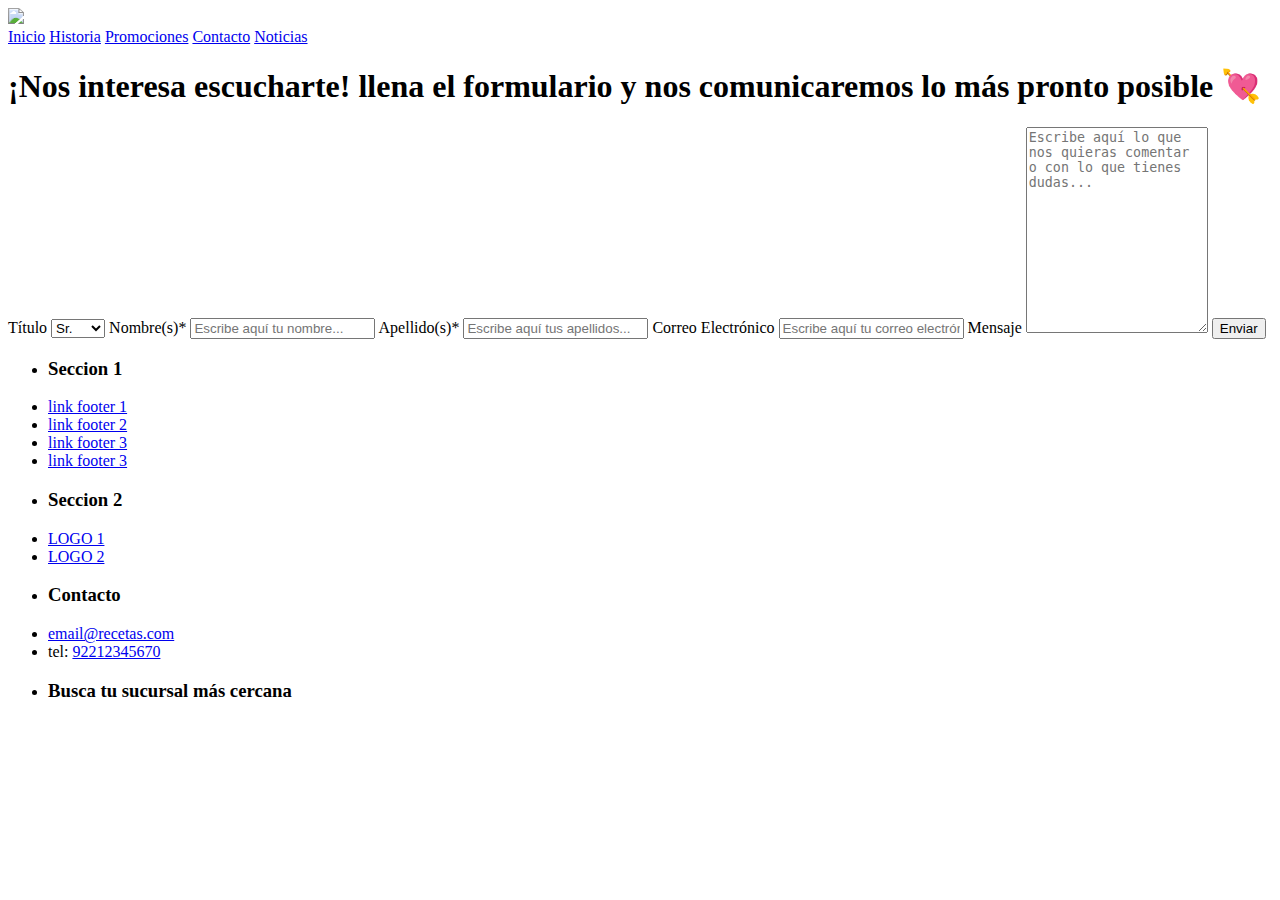
==== html/contacto.html @ 0d6523bf "Commit inicial" ====
<!DOCTYPE html>
<!--[if lt IE 7]>      <html class="no-js lt-ie9 lt-ie8 lt-ie7"> <![endif]-->
<!--[if IE 7]>         <html class="no-js lt-ie9 lt-ie8"> <![endif]-->
<!--[if IE 8]>         <html class="no-js lt-ie9"> <![endif]-->
<!--[if gt IE 8]>      <html class="no-js"> <!--<![endif]-->
<html>
    <head>
        <meta charset="utf-8">
        <meta http-equiv="X-UA-Compatible" content="IE=edge">
        <title>Hello World</title>
        <meta name="description" content="">
        <meta name="viewport" content="width=device-width, initial-scale=1">
        <link rel="stylesheet" href="style.css">
    </head>
    <body>
        <!--[if lt IE 7]>
            <p class="browsehappy">You are using an <strong>outdated</strong> browser. Please <a href="#">upgrade your browser</a> to improve your experience.</p>
        <![endif]-->
        <header>
                <div>
                    <a href="#" class="logo-menu" >
                        <img class="logo" src="resources\logo_v1.png" data-was-processed="true">
                    </a>
                </div>
                    <nav>
                        <a href="index.html">Inicio</a>
                        <a href="historia.html">Historia</a>
                        <a href="promociones.html">Promociones</a>
                        <a href="#">Contacto</a>
                        <a href="noticias.html">Noticias</a>
                    </nav>
	    </header>
        <div class="main-title">
            <h1>¡Nos interesa escucharte! llena el formulario y nos comunicaremos lo más pronto posible 💘</h1>
        </div>
        <section>
            <div class="container">
                <form action="#">
                    <label for="title">Título</label>
                    <select id="title" name="title" class="title-dropdown">
                        <option value="sr">Sr.</option>
                        <option value="sra">Sra.</option>
                        <option value="srita">Srita.</option>
                    </select>
                    <label for="fname">Nombre(s)*</label>
                    <input type="text" id="fname" name="firstname" placeholder="Escribe aquí tu nombre...">
              
                    <label for="lname">Apellido(s)*</label>
                    <input type="text" id="lname" name="lastname" placeholder="Escribe aquí tus apellidos...">

                    <label for="txtemail">Correo Electrónico</label>
                    <input type="email" id="email" name="txtemail" placeholder="Escribe aquí tu correo electrónico...">
            
                
                    <label for="subject">Mensaje</label>
                    <textarea id="subject" name="subject" placeholder="Escribe aquí lo que nos quieras comentar o con lo que tienes dudas..." style="height:200px"></textarea>
                
                    <input type="submit" value="Enviar">
                </form>
              </div>
        </section>
        <footer>
            <div class="seccion-footer">
                <ul>
                    <li><h3>Seccion 1</h3></li>
                    <li><a href="#">link footer 1</a></li>
                    <li><a href="#">link footer 2</a></li>
                    <li><a href="#">link footer 3</a></li>
                    <li><a href="#">link footer 3</a></li>
                </ul>
            </div>
            <div class="seccion-footer">
                <ul>
                    <li><h3>Seccion 2</h3></li>
                    <li><a href="#">LOGO 1</a></li>
                    <li><a href="#">LOGO 2</a></li>
                </ul>
            </div>
            <div class="seccion-footer">
                <ul>
                    <li><h3>Contacto</h3></li>
                    <li><a href="mailto:email@recetas.com">email@recetas.com</a></li>
                    <li>tel: <a href="tel:+189221234567">92212345670</a></li>
                </ul>
            </div>
            <div class="seccion-footer">
                <ul>
                    <li><h3>Busca tu sucursal más cercana</h3></li>
                    <div class="elfsight-app-0a6939cd-e31e-42a1-be19-d851fa839d09 map" data-elfsight-app-lazy></div>
                </ul>
            </div>
        </footer>
        <script src="https://static.elfsight.com/platform/platform.js" data-use-service-core defer></script>
        <script src="" async defer></script>
    </body>
</html>
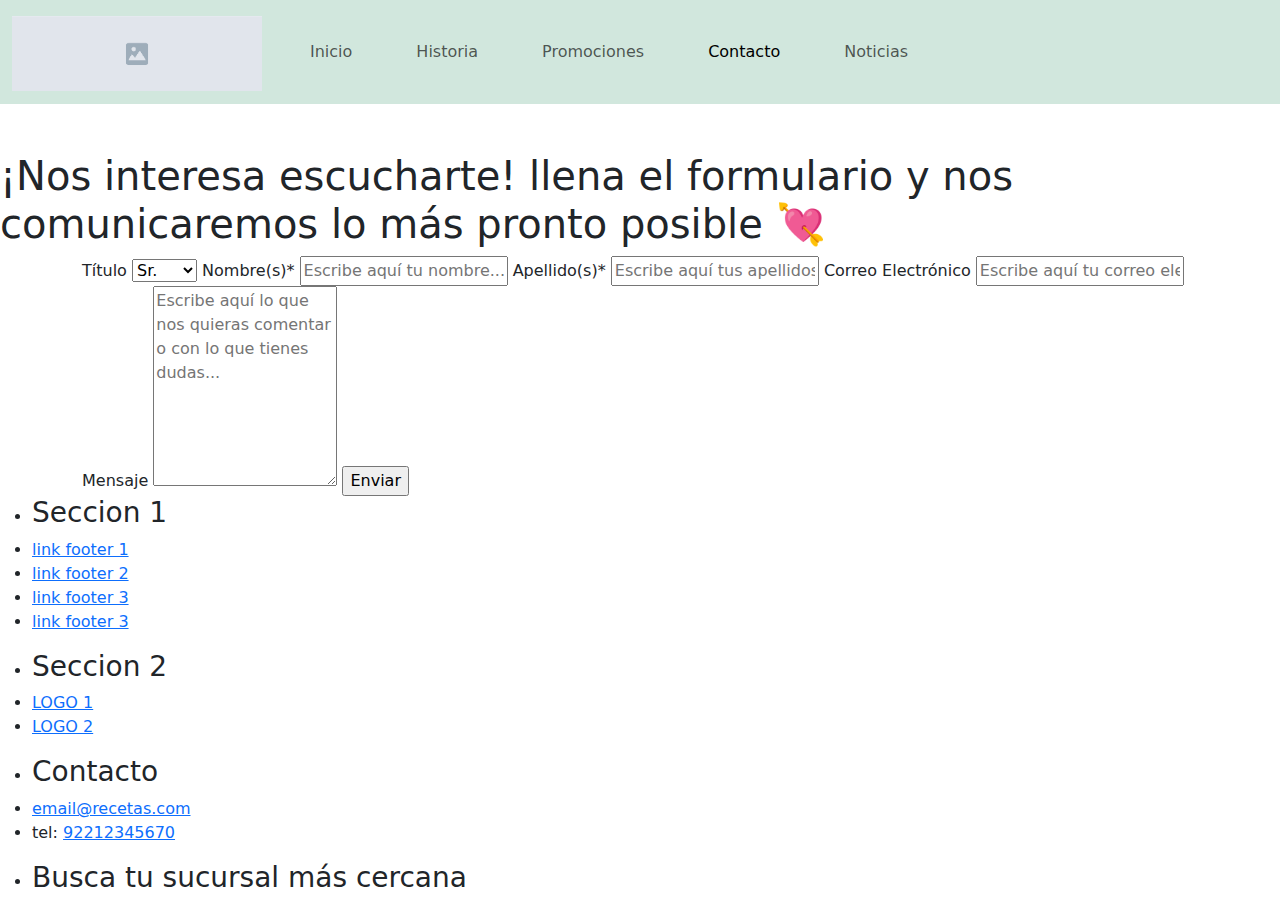
==== commit cf715ba1: "Correccion de consigna 1 (agregar etiqueta main, utilizar solo un css, ajustes menores). Integracion" ====
--- a/html/contacto.html
+++ b/html/contacto.html
@@ -10,26 +10,42 @@
         <title>Hello World</title>
         <meta name="description" content="">
         <meta name="viewport" content="width=device-width, initial-scale=1">
-        <link rel="stylesheet" href="style.css">
+        <link href="https://cdn.jsdelivr.net/npm/bootstrap@5.3.3/dist/css/bootstrap.min.css" rel="stylesheet" integrity="sha384-QWTKZyjpPEjISv5WaRU9OFeRpok6YctnYmDr5pNlyT2bRjXh0JMhjY6hW+ALEwIH" crossorigin="anonymous">
+        <link rel="stylesheet" href="css/style.css">
     </head>
     <body>
         <!--[if lt IE 7]>
             <p class="browsehappy">You are using an <strong>outdated</strong> browser. Please <a href="#">upgrade your browser</a> to improve your experience.</p>
         <![endif]-->
-        <header>
-                <div>
-                    <a href="#" class="logo-menu" >
-                        <img class="logo" src="resources\logo_v1.png" data-was-processed="true">
-                    </a>
+        <header class="mb-5">
+            <nav class="navbar navbar-expand-lg bg-success-subtle">
+              <div class="container-fluid">
+                <a class="navbar-brand" href="#"><img src="../resources/logo_v1.png" alt="Logo" width="250" height="auto" class="d-inline-block align-text-top"></a>
+                <button class="navbar-toggler" type="button" data-bs-toggle="collapse" data-bs-target="#navbarNav" aria-controls="navbarNav" aria-expanded="false" aria-label="Toggle navigation">
+                  <span class="navbar-toggler-icon"></span>
+                </button>
+                <div class="collapse navbar-collapse" id="navbarNav">
+                  <ul class="navbar-nav">
+                    <li class="nav-item mx-4">
+                      <a class="nav-link" href="../index.html">Inicio</a>
+                    </li>
+                    <li class="nav-item mx-4">
+                      <a class="nav-link" href="historia.html">Historia</a>
+                    </li>
+                    <li class="nav-item mx-4">
+                      <a class="nav-link" href="promociones.html">Promociones</a>
+                    </li>
+                    <li class="nav-item mx-4">
+                      <a class="nav-link active" aria-current="page" href="#">Contacto</a>
+                    </li>
+                    <li class="nav-item mx-4">
+                      <a class="nav-link" href="noticias.html">Noticias</a>
+                    </li>
+                  </ul>
                 </div>
-                    <nav>
-                        <a href="index.html">Inicio</a>
-                        <a href="historia.html">Historia</a>
-                        <a href="promociones.html">Promociones</a>
-                        <a href="#">Contacto</a>
-                        <a href="noticias.html">Noticias</a>
-                    </nav>
-	    </header>
+              </div>
+            </nav>
+          </header>
         <div class="main-title">
             <h1>¡Nos interesa escucharte! llena el formulario y nos comunicaremos lo más pronto posible 💘</h1>
         </div>
@@ -90,7 +106,7 @@
                 </ul>
             </div>
         </footer>
+        <script src="https://cdn.jsdelivr.net/npm/bootstrap@5.3.3/dist/js/bootstrap.bundle.min.js" integrity="sha384-YvpcrYf0tY3lHB60NNkmXc5s9fDVZLESaAA55NDzOxhy9GkcIdslK1eN7N6jIeHz" crossorigin="anonymous"></script>
         <script src="https://static.elfsight.com/platform/platform.js" data-use-service-core defer></script>
-        <script src="" async defer></script>
     </body>
 </html>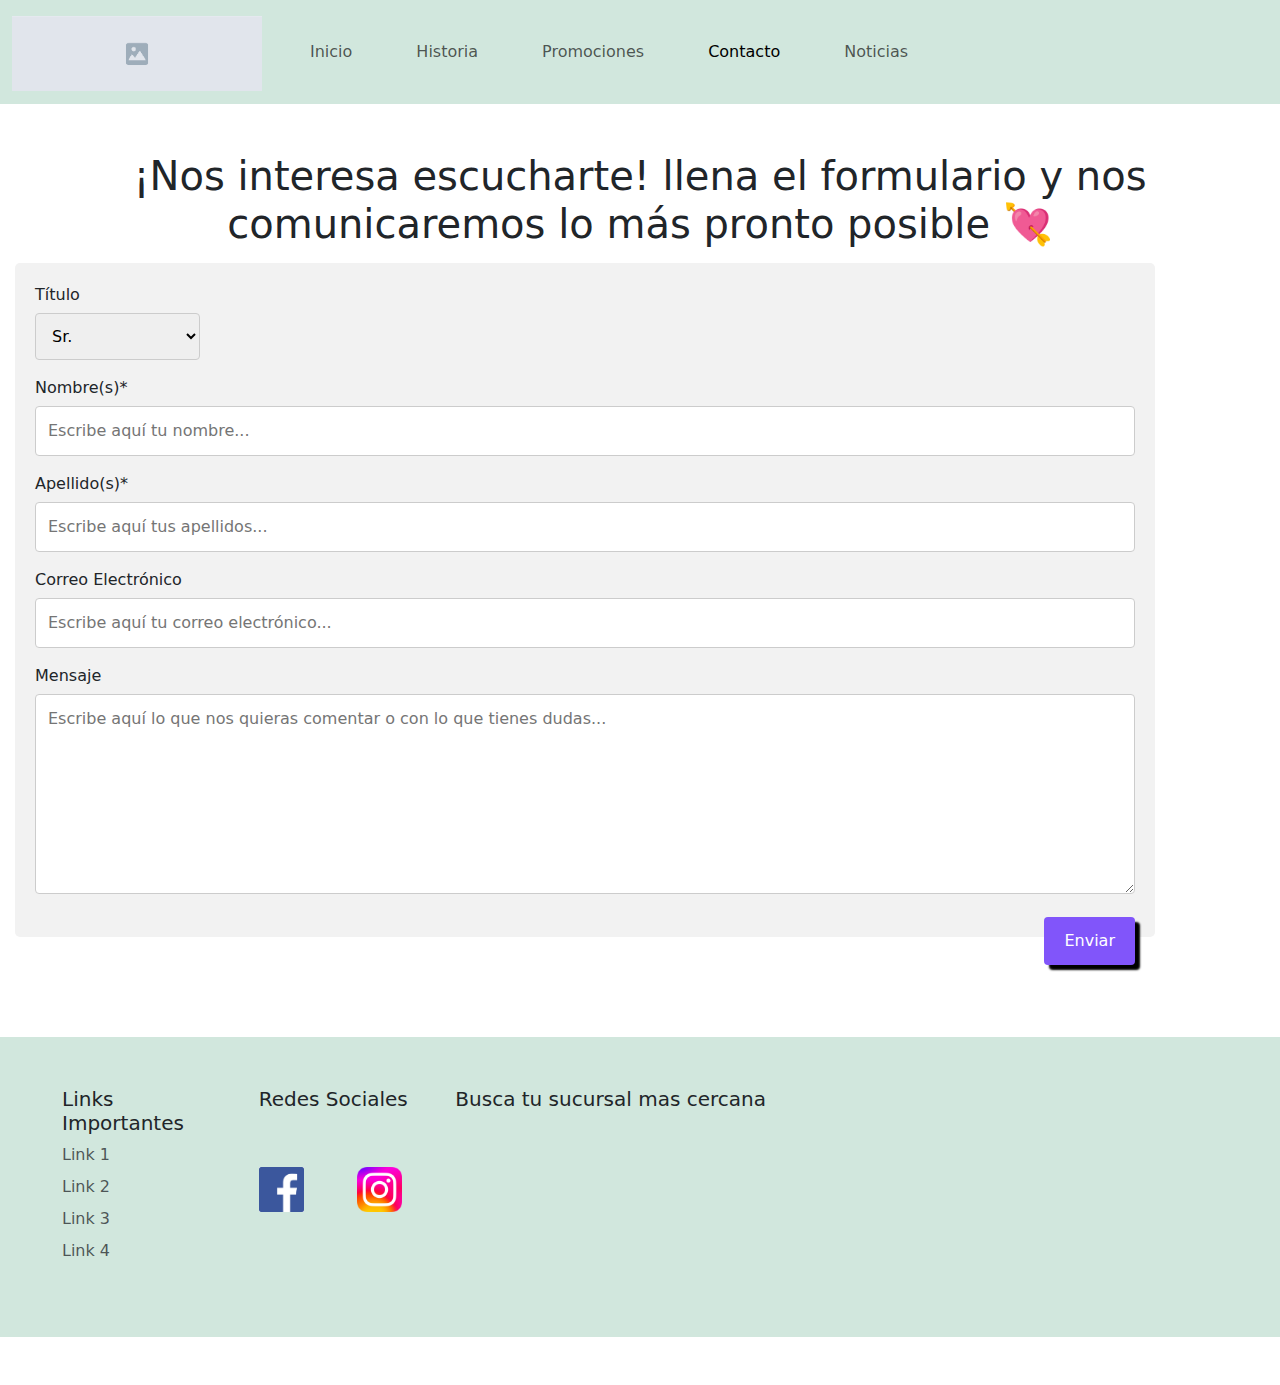
==== commit d799126a: "adicion de footer a todas las demas paginas y fix de url para lectura de style.css" ====
--- a/html/contacto.html
+++ b/html/contacto.html
@@ -11,7 +11,7 @@
         <meta name="description" content="">
         <meta name="viewport" content="width=device-width, initial-scale=1">
         <link href="https://cdn.jsdelivr.net/npm/bootstrap@5.3.3/dist/css/bootstrap.min.css" rel="stylesheet" integrity="sha384-QWTKZyjpPEjISv5WaRU9OFeRpok6YctnYmDr5pNlyT2bRjXh0JMhjY6hW+ALEwIH" crossorigin="anonymous">
-        <link rel="stylesheet" href="css/style.css">
+        <link rel="stylesheet" href="../css/style.css">
     </head>
     <body>
         <!--[if lt IE 7]>
@@ -75,37 +75,42 @@
                 </form>
               </div>
         </section>
-        <footer>
-            <div class="seccion-footer">
-                <ul>
-                    <li><h3>Seccion 1</h3></li>
-                    <li><a href="#">link footer 1</a></li>
-                    <li><a href="#">link footer 2</a></li>
-                    <li><a href="#">link footer 3</a></li>
-                    <li><a href="#">link footer 3</a></li>
+        <div class="container-fluid my-5 bg-success-subtle">
+          <footer>
+            <div class="row">
+              <div class="col-6 col-md-2 mb-3">
+                <h5>Links Importantes</h5>
+                <ul class="nav flex-column">
+                  <li class="nav-item mb-2"><a href="#" class="nav-link p-0 text-muted">Link 1</a></li>
+                  <li class="nav-item mb-2"><a href="#" class="nav-link p-0 text-muted">Link 2</a></li>
+                  <li class="nav-item mb-2"><a href="#" class="nav-link p-0 text-muted">Link 3</a></li>
+                  <li class="nav-item mb-2"><a href="#" class="nav-link p-0 text-muted">Link 4</a></li>
                 </ul>
+              </div>
+        
+              <div class="col-3 col-md-2 mb-3">
+                <h5>Redes Sociales</h5>
+                <div class="row">
+                  <div class="col-6 mt-5">
+                    <img src="../resources/facebook.png" alt="facebook" width="45px">
+                  </div>
+                  <div class="col-6 mt-5">
+                    <img src="../resources/instagram.png" alt="facebook" width="45px">
+                  </div>
+
+                </div>
+              </div>
+              <div class="col-3 col-md-5 mb-3">
+                <form>
+                  <h5>Busca tu sucursal mas cercana</h5>
+                  <div class="w-100 gap-2">
+                    <div class="elfsight-app-0a6939cd-e31e-42a1-be19-d851fa839d09 map" data-elfsight-app-lazy></div>
+                  </div>
+                </form>
+              </div>
             </div>
-            <div class="seccion-footer">
-                <ul>
-                    <li><h3>Seccion 2</h3></li>
-                    <li><a href="#">LOGO 1</a></li>
-                    <li><a href="#">LOGO 2</a></li>
-                </ul>
-            </div>
-            <div class="seccion-footer">
-                <ul>
-                    <li><h3>Contacto</h3></li>
-                    <li><a href="mailto:email@recetas.com">email@recetas.com</a></li>
-                    <li>tel: <a href="tel:+189221234567">92212345670</a></li>
-                </ul>
-            </div>
-            <div class="seccion-footer">
-                <ul>
-                    <li><h3>Busca tu sucursal más cercana</h3></li>
-                    <div class="elfsight-app-0a6939cd-e31e-42a1-be19-d851fa839d09 map" data-elfsight-app-lazy></div>
-                </ul>
-            </div>
-        </footer>
+          </footer>
+        </div>
         <script src="https://cdn.jsdelivr.net/npm/bootstrap@5.3.3/dist/js/bootstrap.bundle.min.js" integrity="sha384-YvpcrYf0tY3lHB60NNkmXc5s9fDVZLESaAA55NDzOxhy9GkcIdslK1eN7N6jIeHz" crossorigin="anonymous"></script>
         <script src="https://static.elfsight.com/platform/platform.js" data-use-service-core defer></script>
     </body>
--- a/css/style.css
+++ b/css/style.css
@@ -0,0 +1,333 @@
+*{
+  margin: 0px;
+  padding: 0px;
+}
+
+.main-title{
+  text-align: center;
+}
+
+.banner1{
+  margin: 20px;
+  img{
+    width: 100%;
+    height: auto;
+  }
+}
+
+.recipes{
+  margin: 20px;
+}
+
+.cards_peep {
+  list-style: none;
+  padding: 50px;
+  display: flex;
+}
+
+.card_image_peep img {
+  width: 100%;
+}
+
+.cards_item_peep {
+  display: inline;
+  padding: 1rem;
+}
+
+.card_peep {
+  background-color: white;
+  border-radius: 1rem;
+  box-shadow: 0 20px 40px -14px rgba(0, 0, 0, 0.25);
+}
+
+.card_title_peep {
+  margin: 0 0 50px;
+  text-align: center;
+  font-size: 20px;
+  font-weight: 700;
+}
+
+.card_text_peep p {
+  margin: 0 0 24px;
+  font-size: 14px;
+  line-height: 1.5;
+}
+
+.link-detail{
+  text-align: right;
+  margin: 5px;
+  a{
+    background-color: rgb(135, 86, 252);
+    padding: 7px 15px;
+    text-decoration: none;
+    color:white;
+    font-weight: lighter;
+    border-radius: 5px;
+    box-shadow: 5px 5px 30px black;
+  }
+}
+
+footer{
+  text-align: left;
+  top: 0%;
+  padding: 50px;
+}
+
+.seccion-footer{
+  display: inline-flex;
+  margin: 75px;
+  color:white;
+  li{
+    list-style: none;
+    padding: 10px;
+  }
+  a{
+    text-decoration: none;
+    color: white;
+  }
+}
+
+.map{
+  max-width: max-content;
+  max-height: 130px;
+}
+
+/*Contactos page*/
+input[type=text], input[type=email], select, textarea {
+  width: 100%;
+  padding: 12px;
+  border: 1px solid #ccc;
+  border-radius: 4px;
+  box-sizing: border-box;
+  margin-top: 6px;
+  margin-bottom: 16px;
+  resize: vertical;
+}
+
+input[type=submit] {
+  background-color: #8155fa;
+  color: white;
+  padding: 12px 20px;
+  border: none;
+  border-radius: 4px;
+  cursor: pointer;
+  box-shadow: 5px 5px 2px black;
+  float: right;
+  bottom: 0;
+}
+
+
+.container {
+  border-radius: 5px;
+  background-color: #f2f2f2;
+  padding: 20px;
+  margin: 15px;
+  margin-bottom: 100px;
+}
+
+.title-dropdown{
+  width: 15%;
+  display: block;
+}
+
+/*Historia Page*/
+.panel{
+  margin: 20px;
+  display: inline-flex;
+  img{
+      border-radius: 10px;
+      width: 100%;
+      height: auto;
+  }
+  p{
+      margin: 2rem;
+      background-color: rgba(223, 145, 55, 0.555);
+      font-weight: 300;
+      text-align: justify;
+      padding: 1rem;
+      border-radius: 5px;
+      box-shadow: 5px 5px 30px gray;
+  }
+}
+
+/* Noticias Page */
+.panel-news{
+  margin: 20px;
+  display: inline-flex;
+  img{
+      border-radius: 10px;
+      width: 50%;
+      height: auto;
+  }
+  p{
+      margin: 2rem;
+      background-color: rgba(63, 62, 66, 0.555);
+      font-weight: 300;
+      text-align: justify;
+      padding: 3rem;
+      border-radius: 5px;
+      box-shadow: 5px 5px 30px gray;
+      font-stretch: expanded;
+  }
+}
+
+
+.news-title{
+  margin-left: 20px;
+  text-transform: uppercase;
+}
+
+.btn-detail{
+  float: right;
+  background-color: rgb(92, 57, 247);
+  padding: 10px;
+  border-radius: 5px;
+  box-shadow: 5px 5px 10px black;
+  a{
+      text-decoration: none;
+      color: white;
+  }
+}
+
+.date-news{
+  font-weight: bold;
+  font-size: small;
+  bottom: 0;
+  position: relative;
+  margin: 35px;
+}
+
+/* Promociones */
+.coupon {
+  background-color: rgb(182, 202, 219);
+  border: 2px dashed black;
+  width: 30%;
+  border-radius: 3px;
+  margin: 20px;
+  text-align: center;
+  display: inline-block;
+  box-shadow: 5px 5px 10px;
+}
+
+.container-coupon {
+  padding:  16px;
+  margin-top: 15px;
+  margin-bottom: 10px;
+}
+
+.container-coupon>h1{
+  font-size: 2rem;
+}
+
+.expire {
+  background-color: rgba(235, 142, 114, 0.61);
+  border-radius: 5px;
+}
+
+hr {
+  border: none;
+  border-top: 2px dashed rgb(185, 185, 185);
+  height: 3px;
+  width: 100%;
+}
+
+.coupon-text{
+  font-size: small;
+  margin: 10px;
+}
+
+#mainCarousel{
+  border-radius: 10px !important;
+  box-shadow: -10px 15px 30px rgb(27, 126, 113) !important;
+}
+
+/* CSS de Tarjetas (cards) */
+.recipe,
+.recipe-container {
+	display: flex;
+	flex-wrap: wrap;
+	align-items: center;
+}
+
+.recipe-container {
+	overflow: hidden;
+	img {
+		max-width: 100%;
+		min-height: 100%;
+		width: auto;
+		height: auto;
+		object-fit: fill;
+	}
+}
+
+.recipe {
+	border: 2px solid #F2F2F2;
+	border-radius: 8px;
+}
+
+.recipe-title {
+    margin: 0;
+    font-size: clamp(1.4em, 2.1vw, 2.1em);
+    font-family: "Roboto Slab", Helvetica, Arial, sans-serif;
+    
+    a {
+        text-decoration: none;
+        color: inherit;
+    }
+}
+
+.recipe-metadata {
+    margin: 0;
+}
+
+.recipe-rating {
+    font-size: 1.2em;
+    letter-spacing: 0.05em;
+    color: var(--primary);
+    
+    span {
+        color: var(--grey);
+    }
+}
+
+.recipe-votes {
+    font-size: .825em;
+    font-style: italic;
+    color: var(--lightgrey);
+}
+
+.recipe-save {
+    display: flex;
+    align-items: center;
+    padding: 6px 14px 6px 12px;
+    border-radius: 4px;
+    border: 2px solid currentColor;
+    color: var(--primary);
+    background: none;
+    cursor: pointer;
+    font-weight: bold;
+    
+    svg {
+        margin-right: 6px;
+    }
+}
+
+.recipe-content {
+    padding: 16px 32px;
+    flex: 4 1 40ch;
+}
+
+.recipe-tags {
+    margin: 0 -8px;
+}
+
+.recipe-tag {
+    display: inline-block;
+    margin: 8px;
+    font-size: .875em;
+    text-transform: uppercase;
+    font-weight: 600;
+    letter-spacing: .02em;
+    color: purple !important;
+}
+
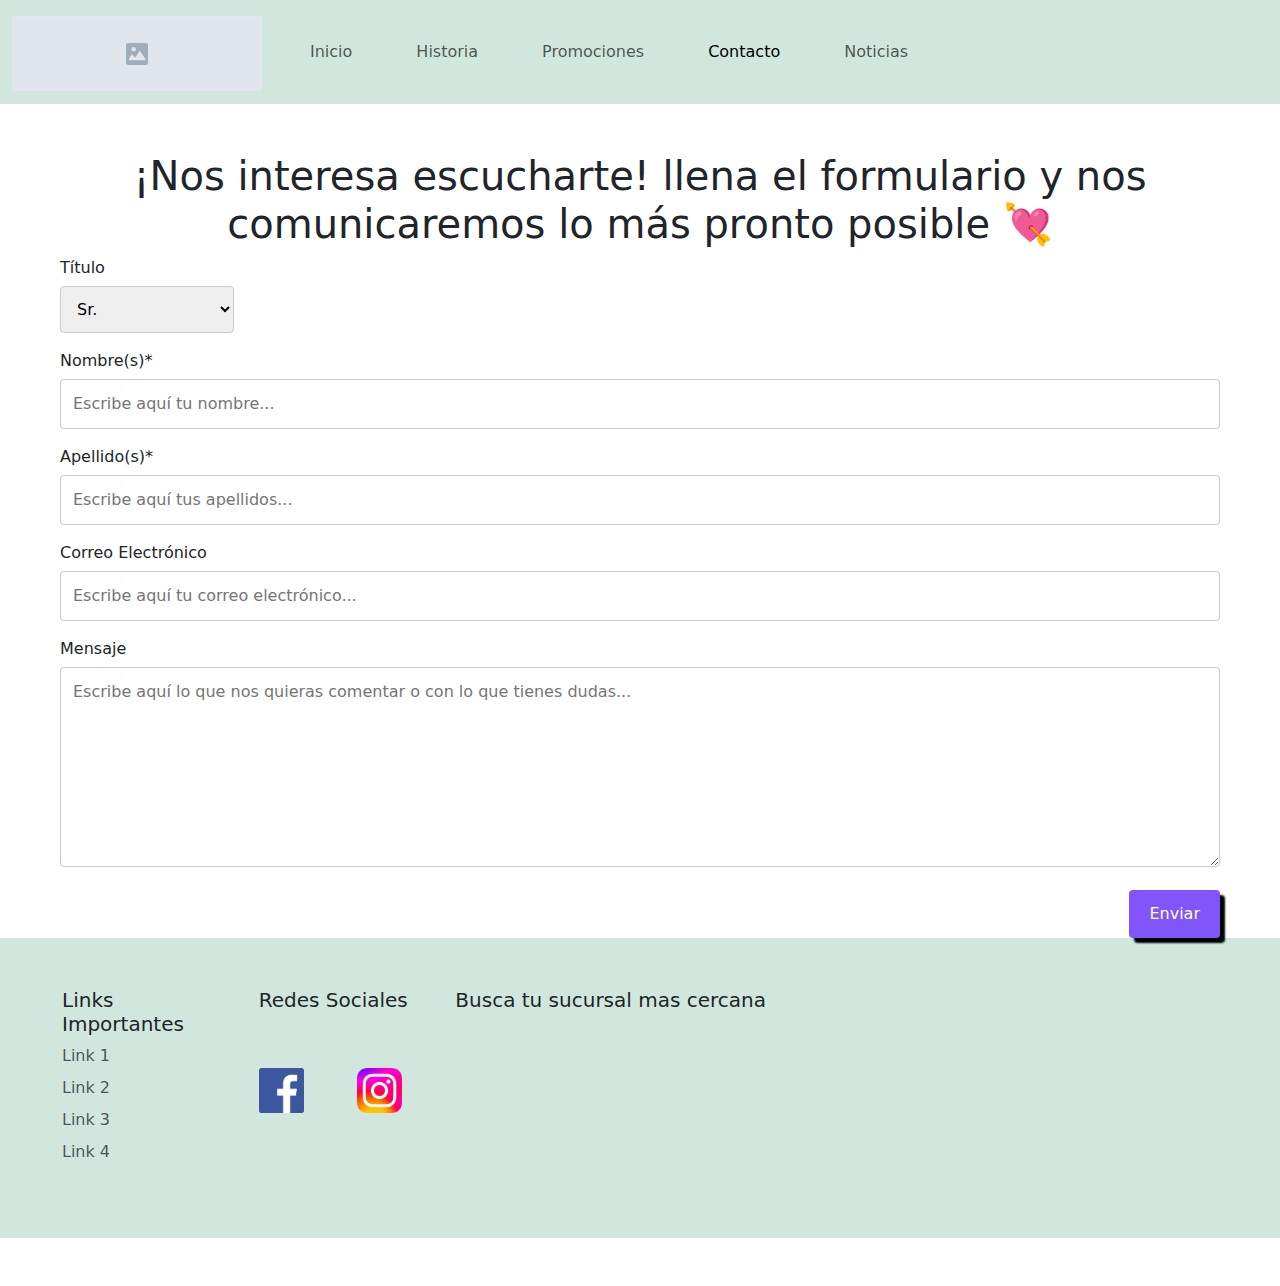
==== commit 239c928c: "fix en resources y adicion de etiqueta main para demas pantallas" ====
--- a/html/contacto.html
+++ b/html/contacto.html
@@ -49,8 +49,8 @@
         <div class="main-title">
             <h1>¡Nos interesa escucharte! llena el formulario y nos comunicaremos lo más pronto posible 💘</h1>
         </div>
-        <section>
-            <div class="container">
+        <main class="mx-5 mb-5">
+            <div class="container-fluid">
                 <form action="#">
                     <label for="title">Título</label>
                     <select id="title" name="title" class="title-dropdown">
@@ -74,7 +74,7 @@
                     <input type="submit" value="Enviar">
                 </form>
               </div>
-        </section>
+        </main>
         <div class="container-fluid my-5 bg-success-subtle">
           <footer>
             <div class="row">
